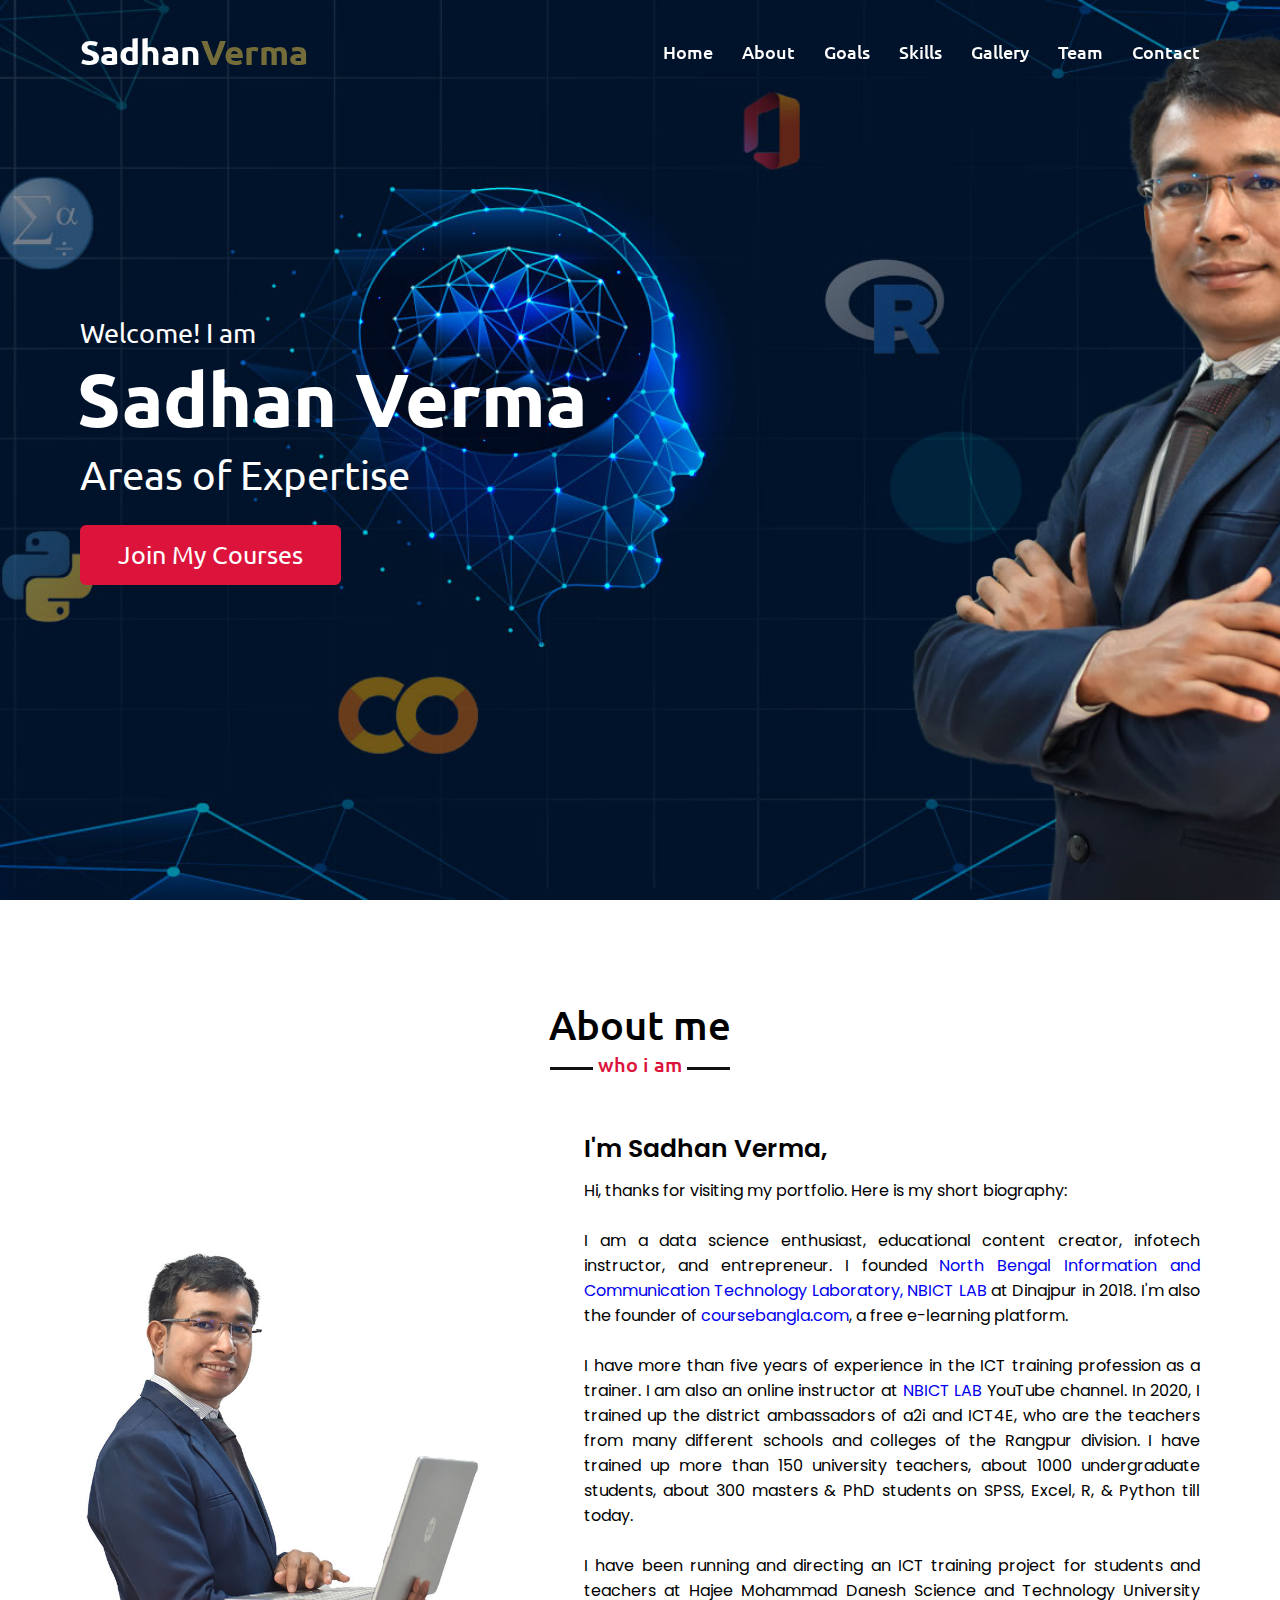
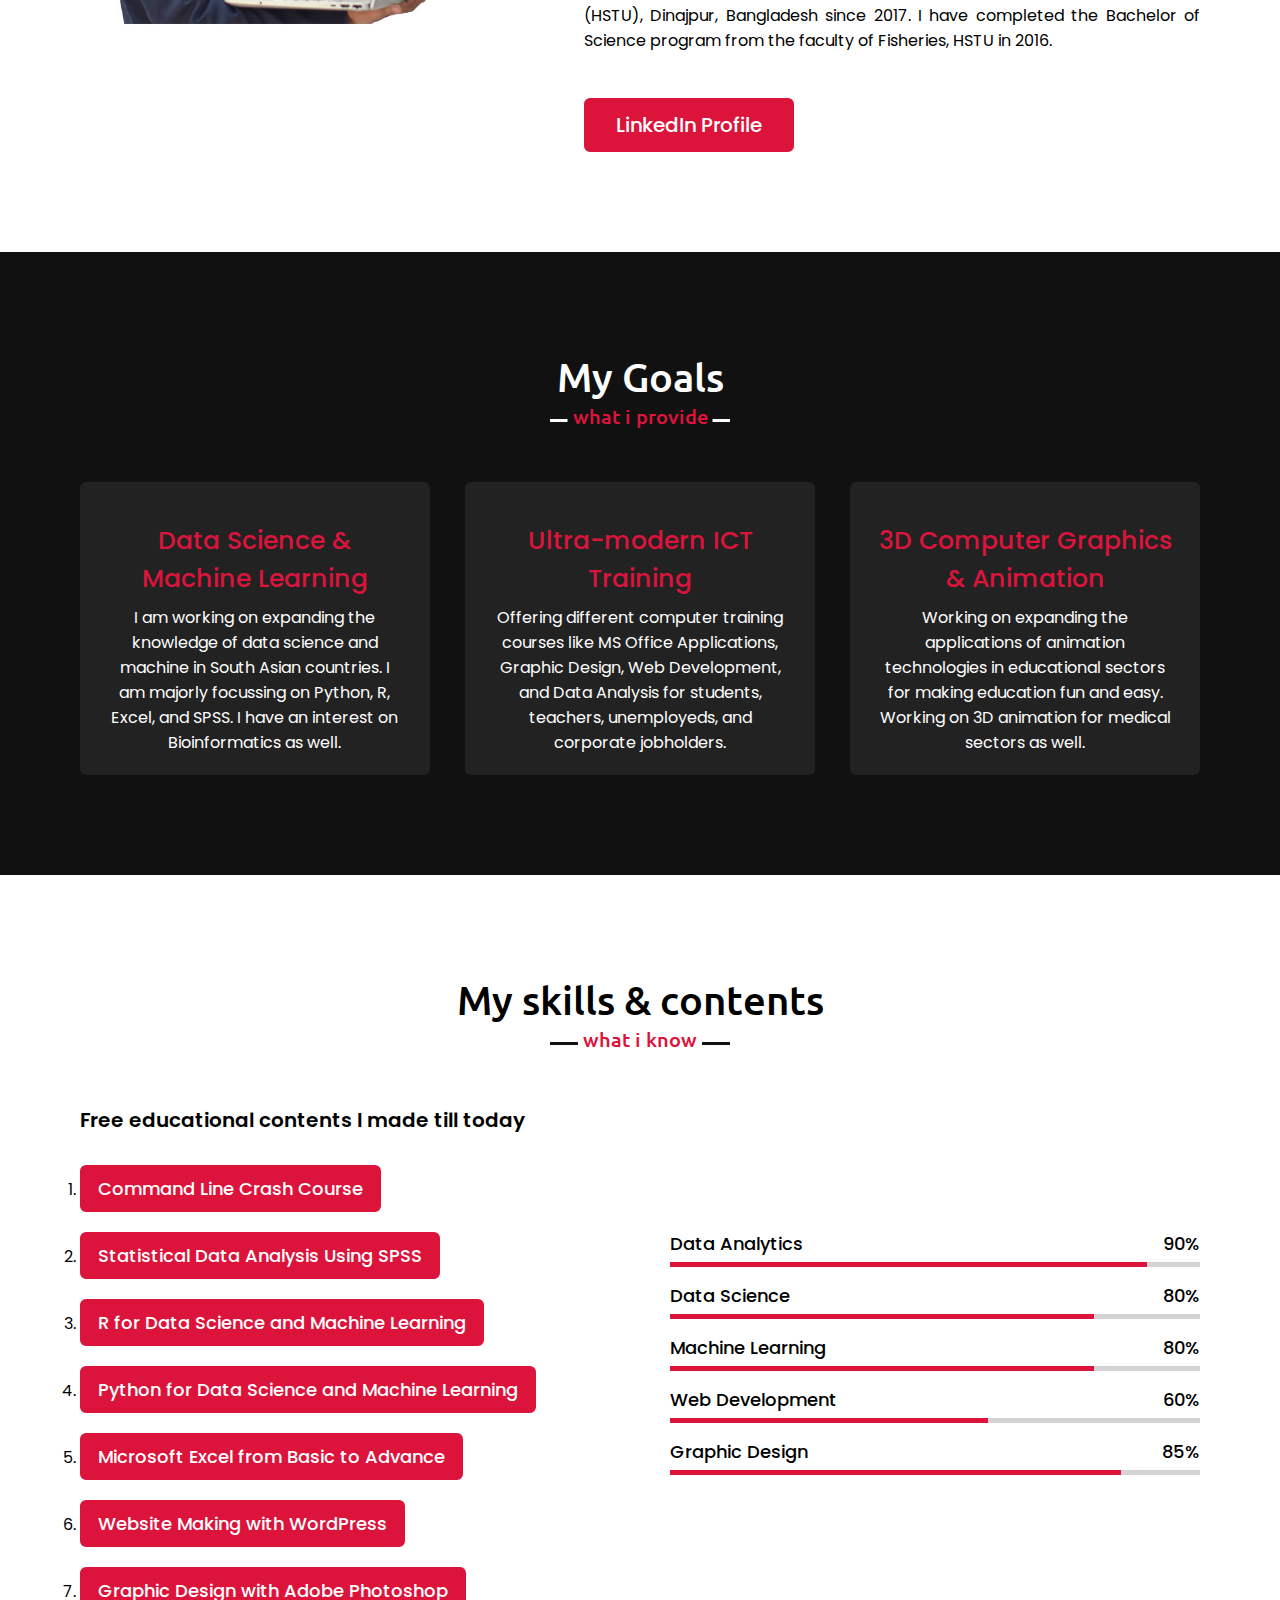
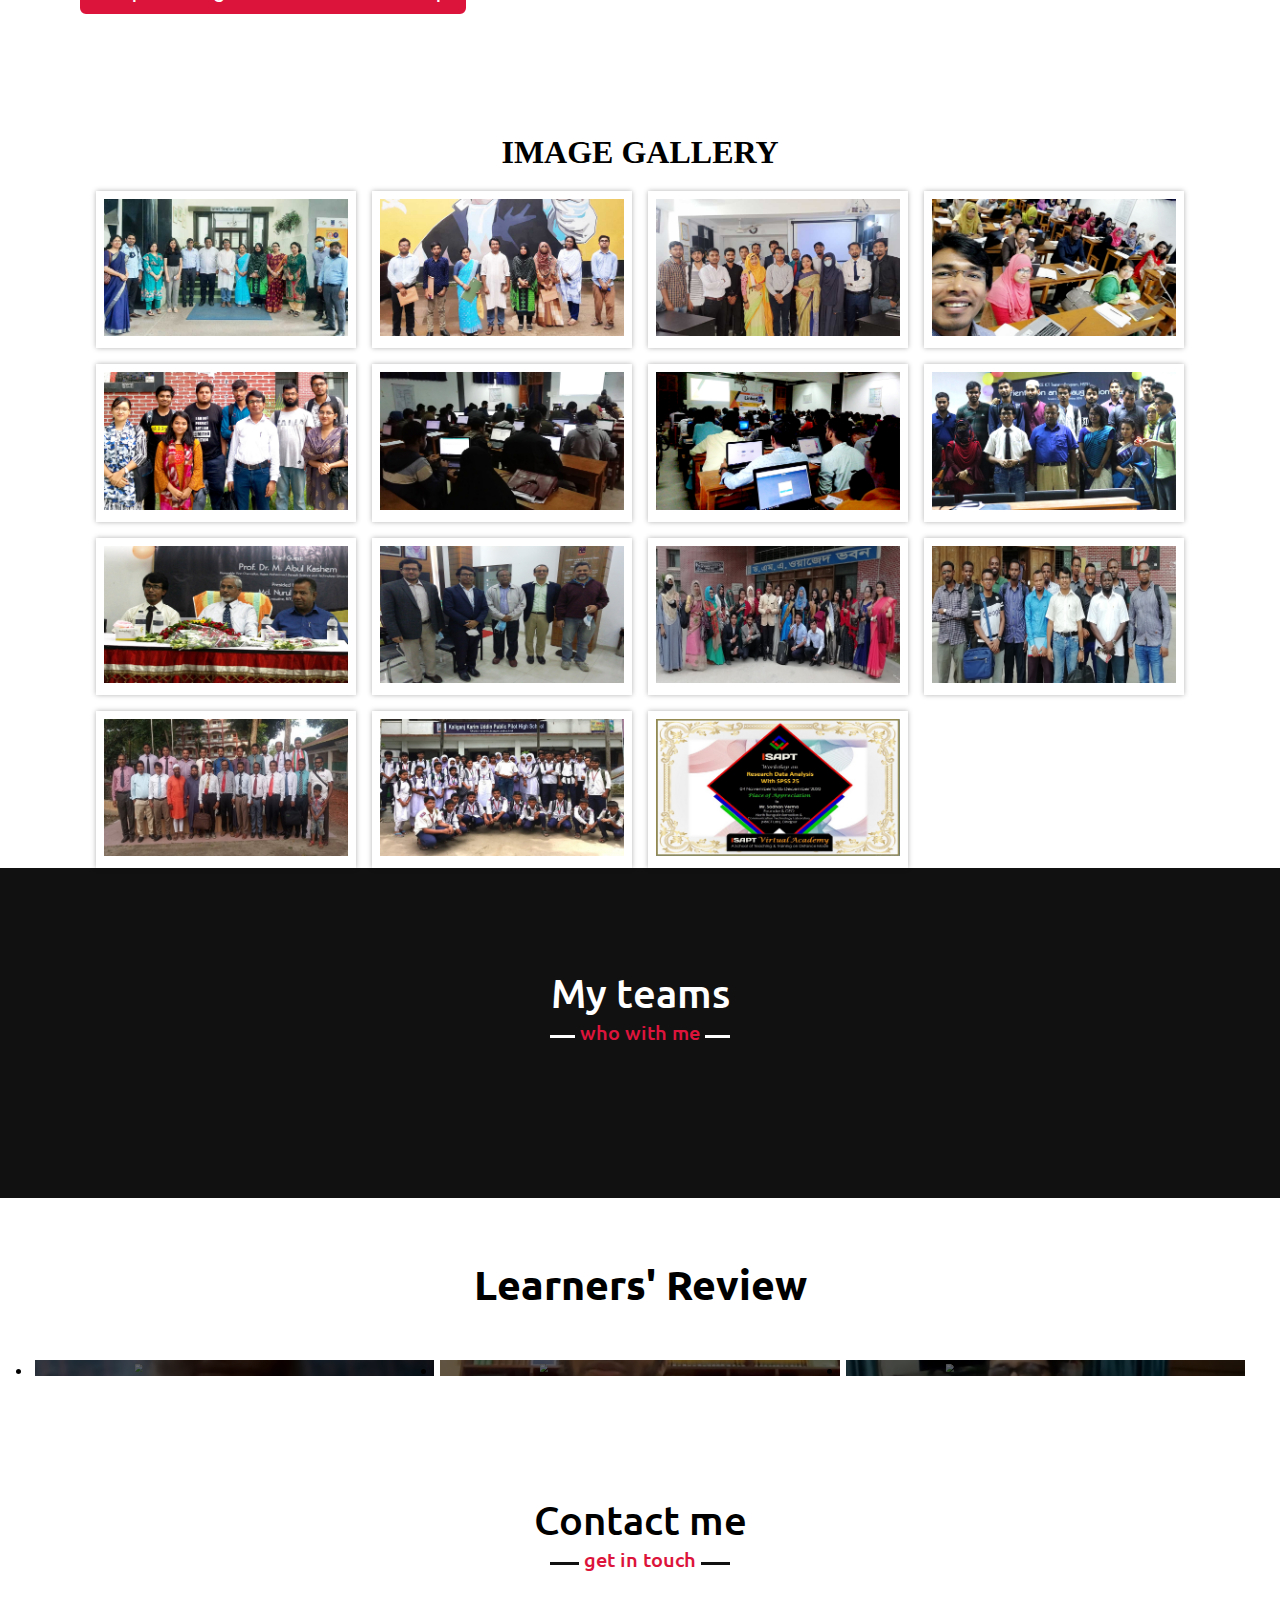
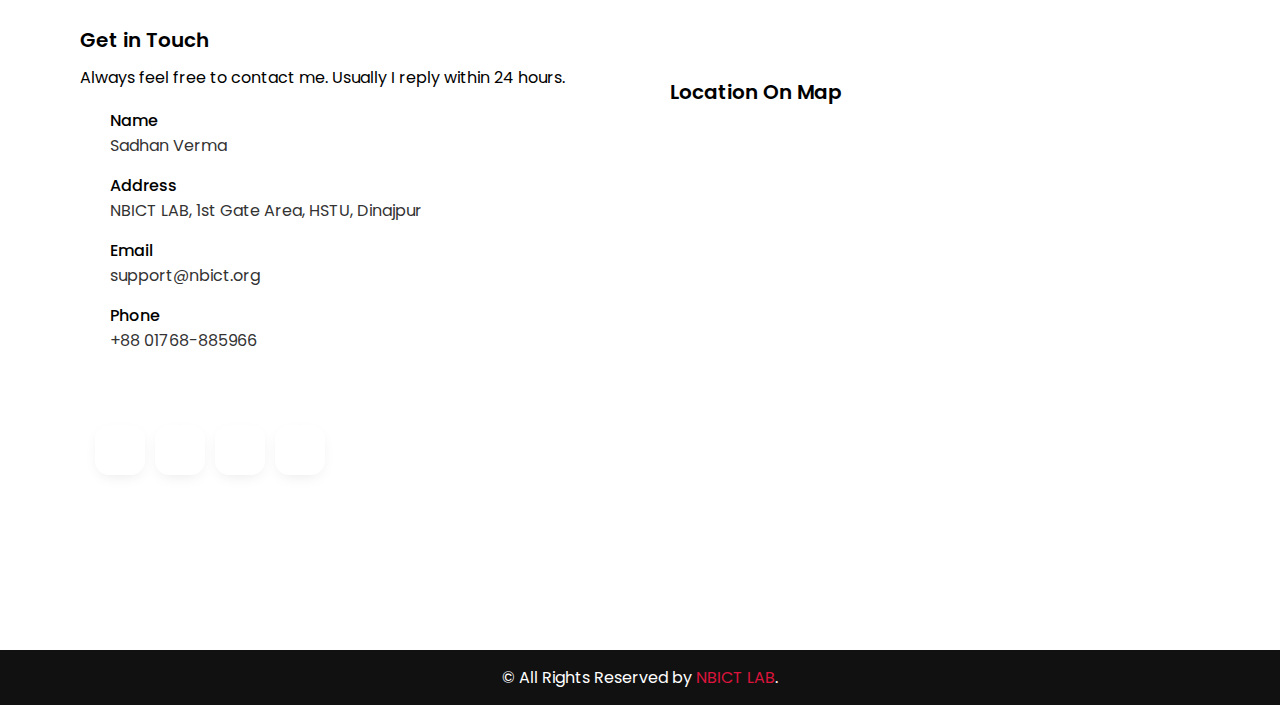
==== index.html @ 7762ee33 "Add files via upload" ====
<!DOCTYPE html>
<!-- Created By CodingNepal -->
<html lang="en">
<head>
    <meta charset="UTF-8">
    <meta name="viewport" content="width=device-width, initial-scale=1.0">
    <title>Sadhan Verma - Data Science Instructor</title>
    <link rel="shortcut icon" href="images/SiteIcon.png">
    <link rel="stylesheet" href="style.css">
    <script src="https://kit.fontawesome.com/a076d05399.js"></script>
    <script src="https://code.jquery.com/jquery-3.5.1.min.js"></script>
    <script src="https://cdnjs.cloudflare.com/ajax/libs/typed.js/2.0.11/typed.min.js"></script>
    <script src="https://cdnjs.cloudflare.com/ajax/libs/waypoints/4.0.1/jquery.waypoints.min.js"></script>
    <script src="https://cdnjs.cloudflare.com/ajax/libs/OwlCarousel2/2.3.4/owl.carousel.min.js"></script>
    <link rel="stylesheet" href="https://cdnjs.cloudflare.com/ajax/libs/OwlCarousel2/2.3.4/assets/owl.carousel.min.css"/>

</head>
<body>
    <div class="scroll-up-btn">
        <i class="fas fa-angle-up"></i>
    </div>
    <nav class="navbar">
        <div class="max-width">
            <div class="logo"><a href="https://ceo.nbict.org/">Sadhan<span>Verma</span></a></div>
            <ul class="menu">
                <li><a href="#home" class="menu-btn">Home</a></li>
                <li><a href="#about" class="menu-btn">About</a></li>
                <li><a href="#services" class="menu-btn">Goals</a></li>
                <li><a href="#skills" class="menu-btn">Skills</a></li>
                <li><a href="#gallery" class="menu-btn">Gallery</a></li>
                <li><a href="#teams" class="menu-btn">Team</a></li>
                <li><a href="#contact" class="menu-btn">Contact</a></li>
            </ul>
            <div class="menu-btn">
                <i class="fas fa-bars"></i>
            </div>
        </div>
    </nav>

    <!-- home section start -->
    <section class="home" id="home">
        <div class="max-width">
            <div class="home-content">
                <div class="text-1">Welcome! I am</div>
                <div class="text-2">Sadhan Verma</div>
                <div class="text-3">Areas of Expertise <span class="typing"></span></div>
                <a href="https://www.nbict.org/admission/" target="_blank">Join My Courses</a>
            </div>
        </div>
    </section>

    <!-- about section start -->
    <section class="about" id="about">
        <div class="max-width">
            <h2 class="title">About me</h2>
            <div class="about-content">
                <div class="column left">
                    <img src="images/Sadhan-Verma-NBICT-LAB-CEO.jpg" alt="Sadhan Verma NBICT LAB">

                </div>
                <div class="column right">
                    <div class="text">I'm Sadhan Verma, <span class="typing-2"></span></div>
                    <p>Hi, thanks for visiting my portfolio. Here is my short biography: <p> <br>
                    <p> I am a data science enthusiast, educational content creator, infotech instructor, and entrepreneur. I founded <a href="https://www.nbict.org/" target="_blank"> North Bengal Information and Communication Technology Laboratory, NBICT LAB </a> at Dinajpur 
                        in 2018. I'm also the founder of <a href="https://www.coursebangla.com" target="_blank">coursebangla.com</a>, a free e-learning platform. </p><br>
                    
                    <p>I have more than five years of experience in the ICT training profession as a trainer. 
                        I am also an online instructor at <a href="https://www.youtube.com/c/nbictlab" target="_blank"> NBICT LAB </a> YouTube channel. 
    In 2020, I trained up the district ambassadors of a2i and ICT4E, who are the teachers from many different schools and colleges of the Rangpur division.
I have trained up more than 150 university teachers, about 1000 undergraduate students, about 300 masters & PhD students on SPSS, Excel, R, & Python till today.
</p><br>
                       <p> I have been running and directing an ICT training project for students and teachers at Hajee Mohammad Danesh Science and 
                           Technology University (HSTU), Dinajpur, Bangladesh since 2017.  
                        I have completed the Bachelor of Science program from the faculty of Fisheries, HSTU in 2016.</p> <br>
                    <a class="cv" href="https://www.linkedin.com/in/sadhan-verma" target="_blank">LinkedIn Profile</a>
                </div>
            </div>
        </div>
    </section>

    <!-- services section start -->
    <section class="services" id="services">
        <div class="max-width">
            <h2 class="title">My Goals</h2>
            <div class="serv-content">
                <div class="card">
                    <div class="box">
                        <i class="fas fa-paint-brush"></i>
                        <div class="text">Data Science & Machine Learning</div>
                        <p>I am working on expanding the knowledge of data science and machine in South Asian countries. I am majorly focussing on Python, R,
                Excel, and SPSS. I have an interest on Bioinformatics as well.</p>
                    </div>
                </div>
                <div class="card">
                    <div class="box">
                        <i class="fas fa-chart-line"></i>
                        <div class="text">Ultra-modern ICT Training</div>
                        <p>Offering different computer training 
                courses like MS Office Applications, Graphic Design, Web Development, and Data Analysis for students, teachers, 
                unemployeds, and corporate jobholders.</p>
                    </div>
                </div>
                <div class="card">
                    <div class="box">
                        <i class="fas fa-code"></i>
                        <div class="text">3D Computer Graphics & Animation</div>
                        <p>Working on expanding the applications of animation technologies in educational sectors for making education fun and easy. 
                Working on 3D animation for medical sectors as well.</p>
                    </div>
                </div>
               </div>
            </div>
        </div>
    </section>

    <!-- skills section start -->
    <section class="skills" id="skills">
        <div class="max-width">
            <h2 class="title">My skills & contents</h2>
            <div class="skills-content">
                <div class="column left">
                    <div class="text">Free educational contents I made till today</div>
                    <p>
            <ol>
                <li><a href="https://www.youtube.com/playlist?list=PLoL-aNyxKqYoiuwlT89Led9Q5NgFB3zsc" target="_blank">Command Line Crash Course</a></li>
                <li><a href="https://www.youtube.com/playlist?list=PLoL-aNyxKqYpDP0A8m4IhOklgOh8jczqT" target="_blank">Statistical Data Analysis Using SPSS</a></li>
                <li><a href="https://www.youtube.com/playlist?list=PLoL-aNyxKqYp_BWr8n1U1zV_Jpyf9Y5e9" target="_blank">R for Data Science and Machine Learning</a></li>
                <li><a href="https://www.youtube.com/playlist?list=PLoL-aNyxKqYoNPreB7lP9070C8hfYaw8H" target="_blank">Python for Data Science and Machine Learning</a></li>
                <li><a href="https://www.youtube.com/playlist?list=PLoL-aNyxKqYpqd_Y0trfvjNaDFlypiw4_" target="_blank">Microsoft Excel from Basic to Advance</a></li>
                <li><a href="https://www.youtube.com/playlist?list=PLoL-aNyxKqYqzMoepNxVwLS1QMRmQ1sl5" target="_blank">Website Making with WordPress</a></li>
                <li><a href="https://www.youtube.com/playlist?list=PLoL-aNyxKqYrzJJuLrpj_BxJzw5TfCAlQ" target="_blank">Graphic Design with Adobe Photoshop</a></li>
            </ol>
            </p>
                </div>
                <div class="column right">
                    <div class="bars">
                        <div class="info">
                            <span>Data Analytics</span>
                            <span>90%</span>
                        </div>
                        <div class="line html"></div>
                    </div>
                    <div class="bars">
                        <div class="info">
                            <span>Data Science</span>
                            <span>80%</span>
                        </div>
                        <div class="line css"></div>
                    </div>
                    <div class="bars">
                        <div class="info">
                            <span>Machine Learning</span>
                            <span>80%</span>
                        </div>
                        <div class="line js"></div>
                    </div>
                    <div class="bars">
                        <div class="info">
                            <span>Web Development</span>
                            <span>60%</span>
                        </div>
                        <div class="line php"></div>
                    </div>
                    <div class="bars">
                        <div class="info">
                            <span>Graphic Design</span>
                            <span>85%</span>
                        </div>
                        <div class="line mysql"></div>
                    </div>
                </div>
            </div>
        </div>
    </section>

     <!-- gallery section start -->
    <section class="gallery max-width" id="gallery">
        <div class="g-text">
            <h1>IMAGE GALLERY</h1>
        </div>
        <div class="gallery-wrapper">
                       <!--  DU TC -->
          <div class="image-wrapper">
            <a href="#DU-TC">
              <img src="gallery/DU-TC.jpg" alt="">
              <!-- <div class="image-title">NBICT LAB CEO Sadhan Verma is at University of Dhaka.</div> -->
            </a>
          </div>
                               <!-- DU TSC -->
          <div class="image-wrapper">
            <a href="#DU-TSC">
              <img src="gallery/DU-TSC.jpg" alt="">
              <!-- <div class="image-title">NBICT LAB CEO Sadhan Verma is at University of Dhaka.</div> -->
            </a>
          </div>
        
                                       <!-- NBICT -->
          <div class="image-wrapper">
            <a href="#NBICT">
              <img src="gallery/NBICT.jpg" alt="">
              <!-- <div class="image-title">NBICT LAB CEO Sadhan Verma is at NBICT LAB.</div> -->
            </a>
          </div>
          
        <!--  1 -->
          <div class="image-wrapper">
            <a href="#1">
              <img src="gallery/1.jpg" alt="">
              <!-- <div class="image-title">CEO is Conducting a Training Class as a Trainer</div> -->
            </a>
          </div>
          <!--  2 -->
          <div class="image-wrapper">
            <a href="#2">
              <img src="gallery/2.jpg" alt="">
              <!-- <div class="image-title">CEO is with the Graphic Desing Learners</div> -->
            </a>
          </div>
          <!-- 3  -->
          <div class="image-wrapper">
            <a href="#3">
              <img src="gallery/3.jpg" alt="">
              <!-- <div class="image-title">Learners are Busy with Their Practice</div> -->
            </a>
          </div>
          <!-- 4 -->
          <div class="image-wrapper">
            <a href="#4">
              <img src="gallery/4.jpg" alt="">
              <!-- <div class="image-title">Senior Trainer Md Al Masud is Conducting a Workshop on LinkedIn</div> -->
            </a>
          </div>
           <!-- 5 -->
          <div class="image-wrapper">
            <a href="#5">
              <img src="gallery/5.jpg" alt="">
              <!-- <div class="image-title">CEO of NBICT LAB is with the Chief Executive of BCE and Learners of ICT Training Program</div> -->
            </a>
          </div>
           <!-- 6 -->
          <div class="image-wrapper">
            <a href="#6">
              <img src="gallery/6.jpg" alt="">
              <!-- <div class="image-title">HSTU Vice Chancellor is with the Executives of BCE</div> -->
            </a>
          </div>
         <!-- 7 -->
          <div class="image-wrapper">
            <a href="#7">
              <img src="gallery/7.jpg" alt="">
              <!-- <div class="image-title">Cat turns away</div> -->
            </a>
          </div>
         <!-- 8 -->
          <div class="image-wrapper">
            <a href="#8">
              <img src="gallery/8.jpg" alt="">
              <!-- <div class="image-title">Cat turns away</div> -->
            </a>
          </div>
         <!-- 9 -->
          <div class="image-wrapper">
            <a href="#9">
              <img src="gallery/9.jpg" alt="">
              <!-- <div class="image-title">CEO is with the Foreign Learners</div> -->
            </a>
          </div>
         <!-- 10  -->
          <div class="image-wrapper">
            <a href="#10">
              <img src="gallery/10.jpg" alt="">
              <!-- <div class="image-title">Cat turns away</div> -->
            </a>
          </div>
         <!-- 11 -->
          <div class="image-wrapper">
            <a href="#11">
              <img src="gallery/11.jpg" alt="">
              <!-- <div class="image-title">With Kaliganj Karim Uddin Public Pilot Hign School's Students</div> -->
            </a>
          </div>
         <!-- 12 -->
          <div class="image-wrapper">
            <a href="#12">
              <img src="gallery/12.jpg" alt="">
              <!-- <div class="image-title">Place of Appreciation Research Data Analysis with SPSS 25</div> -->
            </a>
          </div>
        </div>

        <!-- **********gallery-lightboxes************* -->
        <div class="gallery-lightboxes">

                       <!-- DU TC -->
          <div class="image-lightbox" id="DU-TC">
            <div class="image-lightbox-wrapper">
              <a href="#gallery" class="close"></a>
              <a href="#12" class="arrow-left"></a>
              <a href="#DU-TSC" class="arrow-right"></a>
              <img src="gallery/DU-TC.jpg" alt="">
              <div class="image-title">CEO is Conducting a Training Class as a Trainer</div>
            </div>
          </div>
          <!-- DU TSC -->
          <div class="image-lightbox" id="DU-TSC">
            <div class="image-lightbox-wrapper">
              <a href="#gallery" class="close"></a>
              <a href="#DU-TC" class="arrow-left"></a>
              <a href="#NBICT" class="arrow-right"></a>
              <img src="gallery/DU-TSC.jpg" alt="">
              <div class="image-title">CEO is with the Graphic Desing Learners</div>
            </div>
          </div>
          <!-- NBICT -->
          <div class="image-lightbox" id="NBICT">
            <div class="image-lightbox-wrapper">
              <a href="#gallery" class="close"></a>
              <a href="#DU-TSC" class="arrow-left"></a>
              <a href="#1" class="arrow-right"></a>
              <img src="gallery/NBICT.jpg" alt="">
              <div class="image-title">Learners are Busy with Their Practice</div>
            </div>
          </div> 


            <!-- 1 -->
          <div class="image-lightbox" id="1">
            <div class="image-lightbox-wrapper">
              <a href="#gallery" class="close"></a>
              <a href="#NBICT" class="arrow-left"></a>
              <a href="#3" class="arrow-right"></a>
              <img src="gallery/1.jpg" alt="">
              <div class="image-title">CEO is Conducting a Training Class as a Trainer</div>
            </div>
          </div>
          <!-- 2 -->
          <div class="image-lightbox" id="2">
            <div class="image-lightbox-wrapper">
              <a href="#gallery" class="close"></a>
              <a href="#1" class="arrow-left"></a>
              <a href="#3" class="arrow-right"></a>
              <img src="gallery/2.jpg" alt="">
              <div class="image-title">CEO is with the Graphic Desing Learners</div>
            </div>
          </div>
          <!-- 3 -->
          <div class="image-lightbox" id="3">
            <div class="image-lightbox-wrapper">
              <a href="#gallery" class="close"></a>
              <a href="#2" class="arrow-left"></a>
              <a href="#4" class="arrow-right"></a>
              <img src="gallery/3.jpg" alt="">
              <div class="image-title">Learners are Busy with Their Practice</div>
            </div>
          </div> 
          <!-- 4 -->
          <div class="image-lightbox" id="4">
            <div class="image-lightbox-wrapper">
              <a href="#gallery" class="close"></a>
              <a href="#3" class="arrow-left"></a>
              <a href="#5" class="arrow-right"></a>
              <img src="gallery/4.jpg" alt="">
              <div class="image-title">Senior Trainer Md Al Masud is Conducting a Workshop on LinkedIn</div>
            </div>
          </div> 

         <!-- 5 -->
          <div class="image-lightbox" id="5">
            <div class="image-lightbox-wrapper">
              <a href="#gallery" class="close"></a>
              <a href="#4" class="arrow-left"></a>
              <a href="#6" class="arrow-right"></a>
              <img src="gallery/5.jpg" alt="">
              <div class="image-title">CEO of NBICT LAB is with the Chief Executive of BCE and Learners of ICT Training Program</div>
            </div>
          </div> 
          
            <!--6 -->
          <div class="image-lightbox" id="6">
            <div class="image-lightbox-wrapper">
              <a href="#gallery" class="close"></a>
              <a href="#5" class="arrow-left"></a>
              <a href="#7" class="arrow-right"></a>
              <img src="gallery/6.jpg" alt="">
              <div class="image-title">HSTU Vice Chancellor is with the Executives of BCE</div>
            </div>
          </div> 
          
           <!-- 7 -->
          <div class="image-lightbox" id="7">
            <div class="image-lightbox-wrapper">
              <a href="#gallery" class="close"></a>
              <a href="#6" class="arrow-left"></a>
              <a href="#8" class="arrow-right"></a>
              <img src="gallery/7.jpg" alt="">
              <!-- <div class="image-title">Cat turns away</div> -->
            </div>
          </div> 
          
          <!-- 8-->
          <div class="image-lightbox" id="8">
            <div class="image-lightbox-wrapper">
              <a href="#gallery" class="close"></a>
              <a href="#7" class="arrow-left"></a>
              <a href="#9" class="arrow-right"></a>
              <img src="gallery/8.jpg" alt="">
              <!-- <div class="image-title">Cat turns away</div> -->
            </div>
          </div> 
          
         <!-- 9 -->
          <div class="image-lightbox" id="9">
            <div class="image-lightbox-wrapper">
              <a href="#gallery" class="close"></a>
              <a href="#8" class="arrow-left"></a>
              <a href="#10" class="arrow-right"></a>
              <img src="gallery/9.jpg" alt="">
              <div class="image-title">CEO is with the Foreign Learners</div>
            </div>
          </div> 
          
          <!-- 10 -->
          <div class="image-lightbox" id="10">
            <div class="image-lightbox-wrapper">
              <a href="#gallery" class="close"></a>
              <a href="#9" class="arrow-left"></a>
              <a href="#11" class="arrow-right"></a>
              <img src="gallery/10.jpg" alt="">
              <!-- <div class="image-title">Cat turns away</div> -->
            </div>
          </div> 
          
          <!-- 11-->
          <div class="image-lightbox" id="11">
            <div class="image-lightbox-wrapper">
              <a href="#gallery" class="close"></a>
              <a href="#10" class="arrow-left"></a>
              <a href="#12" class="arrow-right"></a>
              <img src="gallery/11.jpg" alt="">
              <div class="image-title">With Kaliganj Karim Uddin Public Pilot Hign School's Students</div>
            </div>
          </div> 
          
            <!-- 12 -->
          <div class="image-lightbox" id="12">
            <div class="image-lightbox-wrapper">
              <a href="#gallery" class="close"></a>
              <a href="#11" class="arrow-left"></a>
              <a href="#DU-TC" class="arrow-right"></a>
              <img src="gallery/12.jpg" alt="">
              <div class="image-title">Place of Appreciation Research Data Analysis with SPSS 25</div>
            </div>
          </div> 
        </div>
        <div class="overlay"></div>
    </section>

    <!-- teams section start -->

    <section class="teams" id="teams">
        <div class="max-width">
            <h2 class="title">My teams</h2>
            <div class="carousel owl-carousel">
            
            
              <div class="card">
                <div class="box">
                    <img src="images/Shefali.png" alt="Mst. Shefaly Akter, Office Admin, NBICT LAB">
                    <div class="text">Mst. Shefaly Akter</div>
                    <p> <b>Office Admin</b> <br>
                        <b>Email: </b>nbict.virtual.lab1@gmail.com<br>
                        <b>Mobile: </b>+880 1773-828851<br>
                        <b>Officer: </b>Admission Division<br>
                    </p>
                </div>
              </div>
              <div class="card">
                <div class="box">
                    <img src="images/saddam.jpg" alt="S M Saddam Hossen, Freelance Web Developer, NBICT LAB">
                    <div class="text">S M Saddam Hossen</div>
                    <p> <b>Freelance Web Developer</b> <br>
                        <b>Email: </b>smshossen99@gmail.com<br>
                        <b>Mobile: </b>+880 1795348204<br>
                        <br>
                        
                    </p>
                </div>
              </div>
            
            <div class="card">
              <div class="box">
                  <img src="images/Manisha-Saha.png" alt="Manisha Saha, Campus Ambassador, NBICT LAB">
                  <div class="text">Manisha Saha</div>
                  <p> <b>Campus Ambassador</b> <br>
                      <b>Campus:</b> University of Dhaka, Bangladesh <br/>
                      <b>Email:</b> manisha1617.du@gmail.com<br>
                  </p>
              </div>
            </div>
            
            <div class="card">
              <div class="box">
                  <img src="images/Jahid-Hasan-Shuvo.png" alt="Md. Jahid Hasan Shuvo, Campus Ambassador, NBICT LAB">
                  <div class="text">Md. Jahid Hasan Shuvo</div>
                  <p> <b>Campus Ambassador</b> <br>
            <b>Campus:</b> Pabna University of Science and Technology <br/>
                      <b>Email:</b> shuvohasaneco@gmail.com<br>
                  </p>
              </div>
          </div>    
            
            <div class="card">
              <div class="box">
                  <img src="images/Syeda-Nigar-Sultana.png" alt="Syeda Nigar Sultana, Campus Ambassador, NBICT LAB">
                  <div class="text">Syeda Nigar Sultana</div>
                  <p> <b>Campus Ambassador</b> <br>
            <b>Campus:</b> Hajee Mohammad Danesh Science & Technology University <br/>
                      <b>Email:</b> nbict.virtual.lab3@gmail.com<br>
                  </p>
              </div>
          </div>           
            
            </div>
        </div>
    </section>

    <!-- Video section start -->

    <section-video class="videos" id="featured-videos">
      <div class="review-title">
        <h3>Learners' Review</h3>
      </div>
      <div class="video-grid front-page max-width" id="front-page-videos">
        <ul class="video-list featured">
          <li class="video featured">
            <a data-fancybox href="https://www.youtube.com/embed/j9jeNqMlBWo" class="featured-video" target="_blank">
              <figure style="background-image: url(gallery/v1.png);">
                <img src="https://s3-us-west-2.amazonaws.com/s.cdpn.io/50598/video-thumb-placeholder-16-9.png" />
                <figcaption>Learners' Review SPSS Batch 4 & RDSML Batch 1</figcaption>
              </figure>
            </a>
          </li>
          <li class="video featured">
            <a data-fancybox href="https://www.youtube.com/embed/WONabPuCxMY" class="featured-video" target="_blank">
              <figure style="background-image: url(gallery/v2.png);">
                <img src="https://s3-us-west-2.amazonaws.com/s.cdpn.io/50598/video-thumb-placeholder-16-9.png" />
                <figcaption>University teachers, researchers & students</figcaption>
              </figure>
            </a>
          </li>
          <li class="video featured">
            <a data-fancybox href="https://www.youtube.com/embed/FWgV1K4_Tys" class="featured-video" target="_blank">
              <figure style="background-image: url(gallery/v3.png);">
                <img src="https://s3-us-west-2.amazonaws.com/s.cdpn.io/50598/video-thumb-placeholder-16-9.png" />
                <figcaption>University teachers</figcaption>
              </figure>
            </a>
          </li>
        </ul>
      </div
    </section-video>
  
    <!-- Video section end -->

    <!-- contact section start -->
    <section class="contact" id="contact">
        <div class="max-width">
            <h2 class="title">Contact me</h2>
            <div class="contact-content">
                <div class="column left">
                    <div class="text">Get in Touch</div>
                    <p>Always feel free to contact me. Usually I reply within 24 hours. </p>
                    <div class="icons">
                        <div class="row">
                            <i class="fas fa-user"></i>
                            <div class="info">
                                <div class="head">Name</div>
                                <div class="sub-title">Sadhan Verma</div>
                            </div>
                        </div>
                        <div class="row">
                            <i class="fas fa-map-marker-alt"></i>
                            <div class="info">
                                <div class="head">Address</div>
                                <div class="sub-title">NBICT LAB, 1st Gate Area, HSTU, Dinajpur</div>
                            </div>
                        </div>
                        <div class="row">
                            <i class="fas fa-envelope"></i>
                            <div class="info">
                                <div class="head">Email</div>
                                <div class="sub-title">support@nbict.org</div>
                            </div>
                        </div>
                
                
                              <div class="row">
                            <i class="fas fa-phone"></i>
                            <div class="info">
                                <div class="head">Phone</div>
                                <div class="sub-title">+88 01768-885966</div>
                            </div>
                        </div>
                        
    <!-- *********Social icon******* -->
                        
                      <div class="wrapper">
                        <a href="https://www.facebook.com/ceonbict/" target="_blank"><div class="bg-ico" id="facebook"><i class="fab fa-facebook social  facebook fa-2x"></i></div></a>
                        <a href="https://github.com/NBICT-LAB" target="_blank"><div class="bg-ico" id="github"><i class="fab fa-github social  github fa-2x"></i></div></a>
                        <a href="https://www.linkedin.com/in/sadhan-verma" target="_blank"><div class="bg-ico" id="linkedin"><i class="fab fa-linkedin social  linkedin fa-2x"></i></div></a>
                        <a href="https://www.youtube.com/nbictlab" target="_blank"><div class="bg-ico" id="youtube"><i class="fab fa-youtube social  youtube fa-2x"></i></div></a>
                        </div>
  
  
                          
                        
                
                    </div>
                </div>
               
            
     <div class="column right">
        <div class="text">Location On Map</div>
        <p></p>    
        <!--div class="text">Message me</div>
                    <form action="#">
                        <div class="fields">
                            <div class="field name">
                                <input type="text" placeholder="Name" required>
                            </div>
                            <div class="field email">
                                <input type="email" placeholder="Email" required>
                            </div>
                        </div>
                        <div class="field">
                            <input type="text" placeholder="Subject" required>
                        </div>
                        <div class="field textarea">
                            <textarea cols="30" rows="10" placeholder="Message.." required></textarea>
                        </div>
                        <div class="button">
                            <button type="submit">Send message</button>
                        </div>
                    </form>
                </div-->

        <!--Google Map Added By saddam-->
        <div style="width: 100%"><iframe width="100%" height="375" frameborder="0" scrolling="no" marginheight="0" marginwidth="0" src="https://maps.google.com/maps?width=100%25&amp;height=390&amp;hl=en&amp;q=NBICT%20LAB+(NBICT%20LAB)&amp;t=&amp;z=17&amp;ie=UTF8&amp;iwloc=B&amp;output=embed"></iframe></div>
       </div>
      </div>
      
    </section>

    <!-- footer section start -->
    <footer>
        <!-- <span>Created By <a href="https://www.codingnepalweb.com">CodingNepal</a> | <span class="far fa-copyright"></span> 2020 All rights reserved.</span> -->
    
        <span class="footer-nbict">© All Rights Reserved by <a href="https://www.nbict.org/">NBICT LAB</a>. </span>
        <!-- <span class="privacy"> Privacy Policy  |   Term Condition</span> -->
    
    </footer>

    <script src="script.js"></script>
          
          
<!-- Messenger Chat plugin Code -->
    <div id="fb-root"></div>

    <!-- Your Chat plugin code -->
    <div id="fb-customer-chat" class="fb-customerchat">
    </div>

    <script>
      var chatbox = document.getElementById('fb-customer-chat');
      chatbox.setAttribute("page_id", "100295865084193");
      chatbox.setAttribute("attribution", "biz_inbox");
    </script>

    <!-- Your SDK code -->
    <script>
      window.fbAsyncInit = function() {
        FB.init({
          xfbml            : true,
          version          : 'v13.0'
        });
      };

      (function(d, s, id) {
        var js, fjs = d.getElementsByTagName(s)[0];
        if (d.getElementById(id)) return;
        js = d.createElement(s); js.id = id;
        js.src = 'https://connect.facebook.net/en_US/sdk/xfbml.customerchat.js';
        fjs.parentNode.insertBefore(js, fjs);
      }(document, 'script', 'facebook-jssdk'));
    </script>
          
</body>
</html>
---- style.css ----
/*  import google fonts */
@import url('https://fonts.googleapis.com/css2?family=Poppins:wght@400;500;600;700&family=Ubuntu:wght@400;500;700&display=swap');

*{
    margin: 0;
    padding: 0;
    box-sizing: border-box;
    text-decoration: none;
}
html{
    scroll-behavior: smooth;
}

/* custom scroll bar */
::-webkit-scrollbar {
    width: 10px;
}
::-webkit-scrollbar-track {
    background: #f1f1f1;
}
::-webkit-scrollbar-thumb {
    background: #888;
}

::-webkit-scrollbar-thumb:hover {
    background: #555;
}

/* all similar content styling codes */
section{
    padding: 100px 0;
}
.max-width{
    max-width: 1300px;
    padding: 0 80px;
    margin: auto;
}
.about, .services, .skills, .teams, .contact, footer{
    font-family: 'Poppins', sans-serif;
}
.about .about-content, 
.services .serv-content,
.skills .skills-content,
.contact .contact-content{
    display: flex;
    flex-wrap: wrap;
    align-items: center;
    justify-content: space-between;
}
section .title{
    position: relative;
    text-align: center;
    font-size: 40px;
    font-weight: 500;
    margin-bottom: 60px;
    padding-bottom: 20px;
    font-family: 'Ubuntu', sans-serif;
}
section .title::before{
    content: "";
    position: absolute;
    bottom: 0px;
    left: 50%;
    width: 180px;
    height: 3px;
    background: #111;
    transform: translateX(-50%);
}
section .title::after{
    position: absolute;
    bottom: -8px;
    left: 50%;
    font-size: 20px;
    color: crimson;
    padding: 0 5px;
    background: #fff;
    transform: translateX(-50%);
}

/* navbar styling */
.navbar{
    position: fixed;
    width: 100%;
    z-index: 999;
    padding: 30px 0;
    font-family: 'Ubuntu', sans-serif;
    transition: all 0.3s ease;
}
.navbar.sticky{
    padding: 15px 0;
    background: crimson;
}
.navbar .max-width{
    display: flex;
    align-items: center;
    justify-content: space-between;
}
.navbar .logo a{
    color: #fff;
    font-size: 35px;
    font-weight: 600;
}
.navbar .logo a span{
    color: #746C39;
    transition: all 0.3s ease;
}
.navbar.sticky .logo a span{
    color: #fff;
}
.navbar .menu li{
    list-style: none;
    display: inline-block;
}
.navbar .menu li a{
    display: block;
    color: #fff;
    font-size: 18px;
    font-weight: 500;
    margin-left: 25px;
    transition: color 0.3s ease;
}
.navbar .menu li a:hover{
    color: crimson;
}
.navbar.sticky .menu li a:hover{
    color: #fff;
}

/* menu btn styling */
.menu-btn{
    color: #fff;
    font-size: 23px;
    cursor: pointer;
    display: none;
}
.scroll-up-btn{
    position: fixed;
    height: 45px;
    width: 42px;
    background: crimson;
    left: 30px;
    bottom: 10px;
    text-align: center;
    line-height: 45px;
    color: #fff;
    z-index: 9999;
    font-size: 30px;
    border-radius: 6px;
    border-bottom-width: 2px;
    cursor: pointer;
    opacity: 0;
    pointer-events: none;
    transition: all 0.3s ease;
}
.scroll-up-btn.show{
    bottom: 30px;
    opacity: 1;
    pointer-events: auto;
}
.scroll-up-btn:hover{
    filter: brightness(90%);
}

  
/* home section styling */
.home{
    display: flex;
    background: url("images/Banner_Sadhan_Verma.jpg") no-repeat center;
    height: 100vh;
    color: #fff;
    min-height: 500px;
    background-size: cover;
    background-attachment: fixed;
    font-family: 'Ubuntu', sans-serif;
}
.home .max-width{
    margin: auto 0 auto 30px;
}
.home .home-content .text-1{
    font-size: 27px;
}
.home .home-content .text-2{
    font-size: 75px;
    font-weight: 600;
    margin-left: -3px;
}
.home .home-content .text-3{
    font-size: 40px;
    margin: 5px 0;
}
.home .home-content .text-3 span{
    color: crimson;
    font-weight: 500;
}
.home .home-content a{
    display: inline-block;
    background: crimson;
    color: #fff;
    font-size: 25px;
    padding: 12px 36px;
    margin-top: 20px;
    font-weight: 400;
    border-radius: 6px;
    border: 2px solid crimson;
    transition: all 0.3s ease;
}
.home .home-content a:hover{
    color: crimson;
    background: none;
}

/* about section styling */
.about .title::after{
    content: "who i am";
}
.about .about-content .left{
    width: 45%;
}
.about .about-content .left img{
    height: 400px;
    width: 400px;
    object-fit: cover;
    border-radius: 6px;
}
.about .about-content .right{
    width: 55%;
}
.about .about-content .right .text{
    font-size: 25px;
    font-weight: 600;
    margin-bottom: 10px;
}
.about .about-content .right .text span{
    color: crimson;
}
.about .about-content .right p{
    text-align: justify;
}
.about .about-content .right .cv{
    display: inline-block;
    background: crimson;
    color: #fff;
    font-size: 20px;
    font-weight: 500;
    padding: 10px 30px;
    margin-top: 20px;
    border-radius: 6px;
    border: 2px solid crimson;
    transition: all 0.3s ease;
}
.about .about-content .right .cv:hover{
    color: crimson;
    background: none;
}

/* services section styling */
.services, .teams{
    color:#fff;
    background: #111;
}
.services .title::before,
.teams .title::before{
    background: #fff;
}
.services .title::after,
.teams .title::after{
    background: #111;
    content: "what i provide";
}
.services .serv-content .card{
    width: calc(33% - 20px);
    background: #222;
    text-align: center;
    border-radius: 6px;
    padding: 20px 25px;
    cursor: pointer;
    transition: all 0.3s ease;
}
.services .serv-content .card:hover{
    background: crimson;
}
.services .serv-content .card .box{
    transition: all 0.3s ease;
}
.services .serv-content .card:hover .box{
    transform: scale(1.05);
}
.services .serv-content .card i{
    font-size: 50px;
    color: crimson;
    transition: color 0.3s ease;
}
.services .serv-content .card:hover i{
    color: #fff;
}
.services .serv-content .card .text{
    font-size: 25px;
    font-weight: 500;
    margin: 20px 0 7px 0;
    color: crimson;
}
.services .serv-content .card:hover .text{
    color: #fff;
}


/* skills section styling */

.skills .title::after{
    content: "what i know";
}
.skills .skills-content .column{
    width: calc(50% - 30px);
}
.skills .skills-content .left .text{
    font-size: 20px;
    font-weight: 600;
    margin-bottom: 10px;
}
.skills .skills-content .left p{
    text-align: justify;
}
.skills .skills-content .left a{
    display: inline-block;
    background: crimson;
    color: #fff;
    font-size: 18px;
    font-weight: 500;
    padding: 8px 16px;
    margin-top: 20px;
    border-radius: 6px;
    border: 2px solid crimson;
    transition: all 0.3s ease;
}
.skills .skills-content .left a:hover{
    color: crimson;
    background: none;
}
.skills .skills-content .right .bars{
    margin-bottom: 15px;
}
.skills .skills-content .right .info{
    display: flex;
    margin-bottom: 5px;
    align-items: center;
    justify-content: space-between;
}
.skills .skills-content .right span{
    font-weight: 500;
    font-size: 18px;
}
.skills .skills-content .right .line{
    height: 5px;
    width: 100%;
    background: lightgrey;
    position: relative;
}
.skills .skills-content .right .line::before{
    content: "";
    position: absolute;
    height: 100%;
    left: 0;
    top: 0;
    background: crimson;
}
.skills-content .right .html::before{
    width: 90%;
}
.skills-content .right .css::before{
    width: 80%;
}
.skills-content .right .js::before{
    width: 80%;
}
.skills-content .right .php::before{
    width: 60%;
}
.skills-content .right .mysql::before{
    width: 85%;
}

*****gallery section start****/
.gallery{
    padding-bottom: 50px;
}
.g-text{
    text-align: center;
    padding: 20px 0px;
}
.gallery-wrapper {
     width: 100%;
     margin: 0 auto;
     padding: 0 1em;
     display: grid;
     grid-template-columns: repeat(auto-fill, minmax(230px, 1fr));
     grid-gap: 1em;
}
 .gallery-wrapper .image-wrapper a {
     padding: 0.5em;
     display: block;
     width: 100%;
     text-decoration: none;
     color: #333;
     box-shadow: 0 0 5px rgba(0, 0, 0, 0.3);
     transition: all 200ms ease-in-out;
}
 .gallery-wrapper .image-wrapper a:hover {
     box-shadow: 21px 16px 69px 6px rgba(74,53,53,0.87);
-webkit-box-shadow: 21px 16px 69px 6px rgba(74,53,53,0.87);
-moz-box-shadow: 21px 16px 69px 6px rgba(74,53,53,0.87);
}
 .gallery-wrapper .image-wrapper a img {
     width: 100%;
     z-index: 9999;

}
 .gallery-lightboxes .image-lightbox {
     position: fixed;
     top: 0;
     left: 0;
     width: 100vw;
     height: 100vh;
     background: rgba(0, 0, 0, 0.8);
     backdrop-filter: blur(5px);
     display: flex;
     align-items: center;
     justify-content: center;
     opacity: 0;
     visibility: hidden;
     transition: opacity 0ms ease-in-out;
}
 .gallery-lightboxes .image-lightbox:target {
     opacity: 1;
     visibility: visible;
}
 .gallery-lightboxes .image-lightbox:target .image-lightbox-wrapper {
     opacity: 1;
     transform: scale(1, 1) translateY(0);
}
 .gallery-lightboxes .image-lightbox .image-lightbox-wrapper {
     transform: scale(0.95, 0.95) translateY(-30px);
     transition: opacity 500ms ease-in-out, transform 500ms ease-in-out;
     opacity: 0;
     margin: 1em auto;
     max-width: 75%;
     padding: 0.5em;
     display: inline-block;
     background: #fff;
     box-shadow: 0 0 5px rgba(0, 0, 0, 0.8);
     position: relative;
}
 .gallery-lightboxes .image-lightbox .image-lightbox-wrapper .close {
         width: 4.5em;
        height: 4.5em;
        background: #000;
        color: #fff;
        font-weight: bold;
        text-decoration: none;
        border-radius: 50%;
        box-shadow: 0 0 0 2px white inset, 0 0 5px rgb(0 0 0 / 50%);
        position: absolute;
        right: -5em;
        top: 2em;
}
}
 .gallery-lightboxes .image-lightbox .image-lightbox-wrapper .close:before {
     content: 'Close';
     display: block;
     width: 10px;
     height: 2px;
     background: #fff;
     margin: 0;
     position: absolute;
     top: 50%;
     left: 50%;
     margin: -1px 0 0 -5px;
     transform: rotate(-45deg);
}
 .gallery-lightboxes .image-lightbox .image-lightbox-wrapper .close:after {
     content: 'Close';
     display: block;
     width: 10px;
     height: 0px;
     background: #fff;
     margin: 0;
     position: absolute;
     top: 50%;
     left: 50%;
     margin: -7px 0 0 -20px;
     /* transform: rotate(45deg); */
}
 .gallery-lightboxes .image-lightbox .image-lightbox-wrapper .arrow-left {
     position: absolute;
     top: 0;
     right: 50%;
     bottom: 0;
     left: 0;
}
 .gallery-lightboxes .image-lightbox .image-lightbox-wrapper .arrow-left:before {
     content: '';
     display: inline-block;
     width: 20px;
     height: 20px;
     border: 2px solid #fff;
     border-bottom: 0;
     border-right: 0;
     border-radius: 4px 0 0 0;
     position: absolute;
     top: 50%;
     right: 100%;
     cursor: pointer;
     transform: rotate(-45deg) translateY(-50%);
}
 .gallery-lightboxes .image-lightbox .image-lightbox-wrapper .arrow-right {
     position: absolute;
     top: 0;
     right: 0;
     bottom: 0;
     left: 50%;
}
 .gallery-lightboxes .image-lightbox .image-lightbox-wrapper .arrow-right:before {
     content: '';
     display: block;
     width: 20px;
     height: 20px;
     border: 2px solid #fff;
     border-bottom: 0;
     border-left: 0;
     border-radius: 0 4px 0 0;
     position: absolute;
     top: 50%;
     left: 100%;
     cursor: pointer;
     transform: rotate(45deg) translateY(-50%);
}
 .gallery-lightboxes .image-lightbox .image-lightbox-wrapper img {
     margin: 0 auto;
     max-height: 80vh;
}
.gallery-lightboxes img{
  max-width:100%;
}



/* teams section styling */
.teams .title::after{
    content: "who with me";
}
.teams .carousel .card{
    background: #222;
    border-radius: 6px;
    padding: 25px 35px;
    text-align: center;
    overflow: hidden;
    transition: all 0.3s ease;
}
.teams .carousel .card:hover{
    background: crimson;
}
.teams .carousel .card .box{
    display: flex;
    flex-direction: column;
    align-items: center;
    justify-content: center;
    transition: all 0.3s ease;
}
.teams .carousel .card:hover .box{
    transform: scale(1.05);
}
.teams .carousel .card .text{
    font-size: 25px;
    font-weight: 500;
    margin: 10px 0 7px 0;
}
.teams .carousel .card img{
    height: 150px;
    width: 150px;
    object-fit: cover;
    border-radius: 50%;
    border: 5px solid crimson;
    transition: all 0.3s ease;
}
.teams .carousel .card:hover img{
    border-color: #fff;
}
.owl-dots{
    text-align: center;
    margin-top: 20px;
}
.owl-dot{
    height: 13px;
    width: 13px;
    margin: 0 5px;
    outline: none!important;
    border-radius: 50%;
    border: 2px solid crimson!important;
    transition: all 0.3s ease;
}
.owl-dot.active{
    width: 35px;
    border-radius: 14px;
}
.owl-dot.active,
.owl-dot:hover{
    background: crimson!important;
}
/* video section styling */
 /**
 * Grid styles
 */
 .review-title{
     text-align: center;
     padding-top: 60px;
     padding-bottom: 30px;
     text-align: center;
     font-size: 35px;
     font-weight: 500;
     font-family: 'Ubuntu', sans-serif;
 }

.video-grid.front-page {
  max-width: 1280px;
  margin: 0 auto;
  padding: 1em 2em;
}

ul.video-list {
  display: flexbox;
  display: flex;
  justify-content: center;
  flex-wrap: wrap;
}

li.video {
  flex-grow: 1;
  position: relative;
  ooverflow: hidden;
	width: 33.333333333%;
	width: -webkit-calc(100% / 3);
	width: calc(100% / 3);
  border: solid 0.2em transparent;
  
  & a {
    outline: none;
  }
      
  &:before {
    content: '';
    display: block;
    position: absolute;
    top: 0;
    left: 0;
    width: 100%;
    height: 100%;
    background-color: rgba(0,0,0,0);
    transition: background-color .15s;
  }
  
  & figure {
    display: block;
    position: relative;
    overflow: hidden;
    background-repeat: no-repeat;
    background-position: center center;
    background-size: cover;
    
    & img {
      display: block;
      max-width: 100%;
      height: auto;
      opacity: 0;
      transform: scale(0.5);
      transition: all .20s;
    }

    & figcaption {
      position: absolute;
      bottom: 0;
      width: 100%;
      background: rgba(0,0,0,0.6);
      color: #fff;
      font-size: 1.4rem;
      font-weight: 600;
      padding: 1rem;
      transform: translateY(0);
      opacity: 1;
      transition: all .20s;
    }
  }
  
  &:hover {
    & figure {
      & img {
        opacity: 1;
        transform: scale(1);
      }
      
      & figcaption {
        opacity: 0;
        transform: translateY(50%);
      }
    }
  }
  
  &:hover:before {
    background-color: rgba(0,0,0,0.3);
  }
}

@media screen and (max-width: 800px) {
	li.video {
		width: 50%;
		width: -webkit-calc(100% / 2);
		width: calc(100% / 2);
	}
}

@media screen and (max-width: 640px) {
	li.video {
		width: 100%;
	}
}


main {
  padding: 2rem 0;
}

article {
  max-width: 1280px;
  margin: 0 auto;
  padding: 1em 2em;
}
/* video section styling */
.video-grid.front-page {
    max-width: 1280px;
    margin: 0 auto;
    padding: 1em 2em;
}
ul.video-list {
    display: flexbox;
    display: flex;
    justify-content: center;
    flex-wrap: wrap;
}
li.video {
    flex-grow: 1;
    position: relative;
    ooverflow: hidden;
    width: 33.333333333%;
    width: -webkit-calc(100% / 3);
    width: calc(100% / 3);
    border: solid 0.2em transparent;
}
li.video a {
    outline: none;
}
li.video:before {
    content: '';
    display: block;
    position: absolute;
    top: 0;
    left: 0;
    width: 100%;
    height: 100%;
    background-color: rgba(0, 0, 0, 0);
    transition: background-color 0.15s;
}
li.video figure {
    display: block;
    position: relative;
    overflow: hidden;
    background-repeat: no-repeat;
    background-position: center center;
    background-size: cover;
}
li.video figure img {
    display: block;
    max-width: 100%;
    height: auto;
    opacity: 1;
    transform: scale(0.5);
    transition: all 0.2s;
}
li.video figure figcaption {
    position: absolute;
    bottom: 0;
    width: 100%;
    background: rgba(0, 0, 0, 0.6);
    color: #fff;
    font-size: 1.8rem;
    font-weight: 600;
    padding: 1rem;
    transform: translateY(0);
    opacity: 1;
    transition: all 0.2s;
}
li.video:hover figure img {
    opacity: 1;
    transform: scale(1);
}
li.video:hover figure figcaption {
    opacity: 0;
    transform: translateY(50%);
}
li.video:hover:before {
    background-color: rgba(0, 0, 0, 0.3);
}
@media screen and (max-width: 800px) {
    li.video {
        width: 50%;
        width: -webkit-calc(100% / 2);
        width: calc(100% / 2);
   }
}
@media screen and (max-width: 640px) {
    li.video {
        width: 100%;
   }
}

/* Socials section styling */
.site{
    display:flex;
    flex-direction: column;
    align-items: center;
    justify-content: center;
  }
  .wrapper{
    display:flex;
    height: 20vh;
    flex-direction: row;
    padding: 0 10px;
    align-items: center;
  }
  
  
  
  .fab {
  margin: auto;
  
  }
  .social{
    color: #FFF;
    transition: all 0.35s;
    transition-timing-function: cubic-bezier(0.31, -0.105, 0.43, 1.59);
  }
  .social:hover {
      text-shadow: 0px 5px 5px rgba(0, 0, 0, 0.3);
      transition: all ease 0.5s;
      -moz-transition: all ease-in 0.5s;
      -webkit-transition: all ease-in 0.5s;
      -o-transition: all ease-in 0.5s;
    
  }
  
  .facebook {
   color:#4267B2;
  }
  
  .linkedin {
  color:#1DA1F2;
  
  }
  .youtube {
        color:#c4302b;
  }
  .github {
     color:#000;
  }
  .bg-ico {
    display: flex;
    background-color: #FFF;
    width: 50px;
    height: 50px;
    line-height: 50px;
    margin: 0 5px;
    text-align: center;
    position: relative;
    overflow: hidden;
    border-radius: 28%;
    box-shadow: 0 5px 15px -5px rgba(0,0,0,0.1);
    opacity: 0.99;
    -webkit-transition: background-color 2s ease-out;
    -moz-transition: background-color 2s ease-out;
    -o-transition: background-color 2s ease-out;
    transition: background-color 2s ease-out;
    
  }
  .bg-ico:hover{
       box-shadow: 0 5px 15px -5px rgba(0,0,0,0.8);
  }
  
  #facebook:hover {
    background-color: #4267B2;
  }
  
  #linkedin:hover {
  background-color: #1DA1F2;
  
  }
  #youtube:hover {
        background-color: #c4302b;
  }
  #github:hover {
     background-color:#c8232c;
  }
  
  .facebook:hover, 
  .linkedin:hover, 
  .youtube:hover, 
  .github:hover{
   color:#fff;
   transform: scale(1.3);
  }
  

/* contact section styling */
.contact .title::after{
    content: "get in touch";
}
.contact .contact-content .column{
    width: calc(50% - 30px);
}
.contact .contact-content .text{
    font-size: 20px;
    font-weight: 600;
    margin-bottom: 10px;
}
.contact .contact-content .left p{
    text-align: justify;
}
.contact .contact-content .left .icons{
    margin: 10px 0;
}
.contact .contact-content .row{
    display: flex;
    height: 65px;
    align-items: center;
}
.contact .contact-content .row .info{
    margin-left: 30px;
}
.contact .contact-content .row i{
    font-size: 25px;
    color: crimson;
}
.contact .contact-content .info .head{
    font-weight: 500;
}
.contact .contact-content .info .sub-title{
    color: #333;
}
.contact .right form .fields{
    display: flex;
}
.contact .right form .field,
.contact .right form .fields .field{
    height: 45px;
    width: 100%;
    margin-bottom: 15px;
}
.contact .right form .textarea{
    height: 80px;
    width: 100%;
}
.contact .right form .name{
    margin-right: 10px;
}
.contact .right form .email{
    margin-left: 10px;  
}
.contact .right form .field input,
.contact .right form .textarea textarea{
    height: 100%;
    width: 100%;
    border: 1px solid lightgrey;
    border-radius: 6px;
    outline: none;
    padding: 0 15px;
    font-size: 17px;
    font-family: 'Poppins', sans-serif;
    transition: all 0.3s ease;
}
.contact .right form .field input:focus,
.contact .right form .textarea textarea:focus{
    border-color: #b3b3b3;
}
.contact .right form .textarea textarea{
    padding-top: 10px;
    resize: none;
}
.contact .right form .button{
    height: 47px;
    width: 170px;
}
.contact .right form .button button{
    width: 100%;
    height: 100%;
    border: 2px solid crimson;
    background: crimson;
    color: #fff;
    outline: none;
    font-size: 20px;
    font-weight: 500;
    border-radius: 6px;
    cursor: pointer;
    transition: all 0.3s ease;
}
.contact .right form .button button:hover{
    color: crimson;
    background: none;
}

/* footer section styling */
footer{
    background: #111;
    padding: 15px 23px;
    color: #fff;
    text-align: center;
    clear: both;
}
footer span a{
    color: crimson;
    text-decoration: none;
}
footer span a:hover{
    text-decoration: underline;
}



/* responsive media query start */
@media (max-width: 1300px) {
    .home .max-width{
        margin-left: 0px;
    }
}

@media (max-width: 1104px) {
    .about .about-content .left img{
        height: 350px;
        width: 350px;
    }
}

@media (max-width: 991px) {
    .max-width{
        padding: 0 50px;
    }
}
@media (max-width: 947px){
    .menu-btn{
        display: block;
        z-index: 999;
    }
    .menu-btn i.active:before{
        content: "\f00d";
    }
    .navbar .menu{
        position: fixed;
        height: 100vh;
        width: 100%;
        left: -100%;
        top: 0;
        background: #111;
        text-align: center;
        padding-top: 80px;
        transition: all 0.3s ease;
    }
    .navbar .menu.active{
        left: 0;
    }
    .navbar .menu li{
        display: block;
    }
    .navbar .menu li a{
        display: inline-block;
        margin: 20px 0;
        font-size: 25px;
    }
    .home .home-content .text-2{
        font-size: 70px;
    }
    .home .home-content .text-3{
        font-size: 35px;
    }
    .home .home-content a{
        font-size: 23px;
        padding: 10px 30px;
    }
    .max-width{
        max-width: 930px;
    }
    .about .about-content .column{
        width: 100%;
    }
    .about .about-content .left{
        display: flex;
        justify-content: center;
        margin: 0 auto 60px;
    }
    .about .about-content .right{
        flex: 100%;
    }
    .services .serv-content .card{
        width: calc(50% - 10px);
        margin-bottom: 20px;
    }
    .skills .skills-content .column,
    .contact .contact-content .column{
        width: 100%;
        margin-bottom: 35px;
    }
}

@media (max-width: 690px) {
    .max-width{
        padding: 0 23px;
    }
    .home .home-content .text-2{
        font-size: 60px;
    }
    .home .home-content .text-3{
        font-size: 32px;
    }
    .home .home-content a{
        font-size: 20px;
    }
    .services .serv-content .card{
        width: 100%;
    }
}

@media (max-width: 500px) {
    .home .home-content .text-2{
        font-size: 50px;
    }
    .home .home-content .text-3{
        font-size: 27px;
    }
    .about .about-content .right .text,
    .skills .skills-content .left .text{
        font-size: 19px;
    }
    .contact .right form .fields{
        flex-direction: column;
    }
    .contact .right form .name,
    .contact .right form .email{
        margin: 0;
    }
    .scroll-up-btn{
        right: 15px;
        bottom: 15px;
        height: 38px;
        width: 35px;
        font-size: 23px;
        line-height: 38px;
    }
}
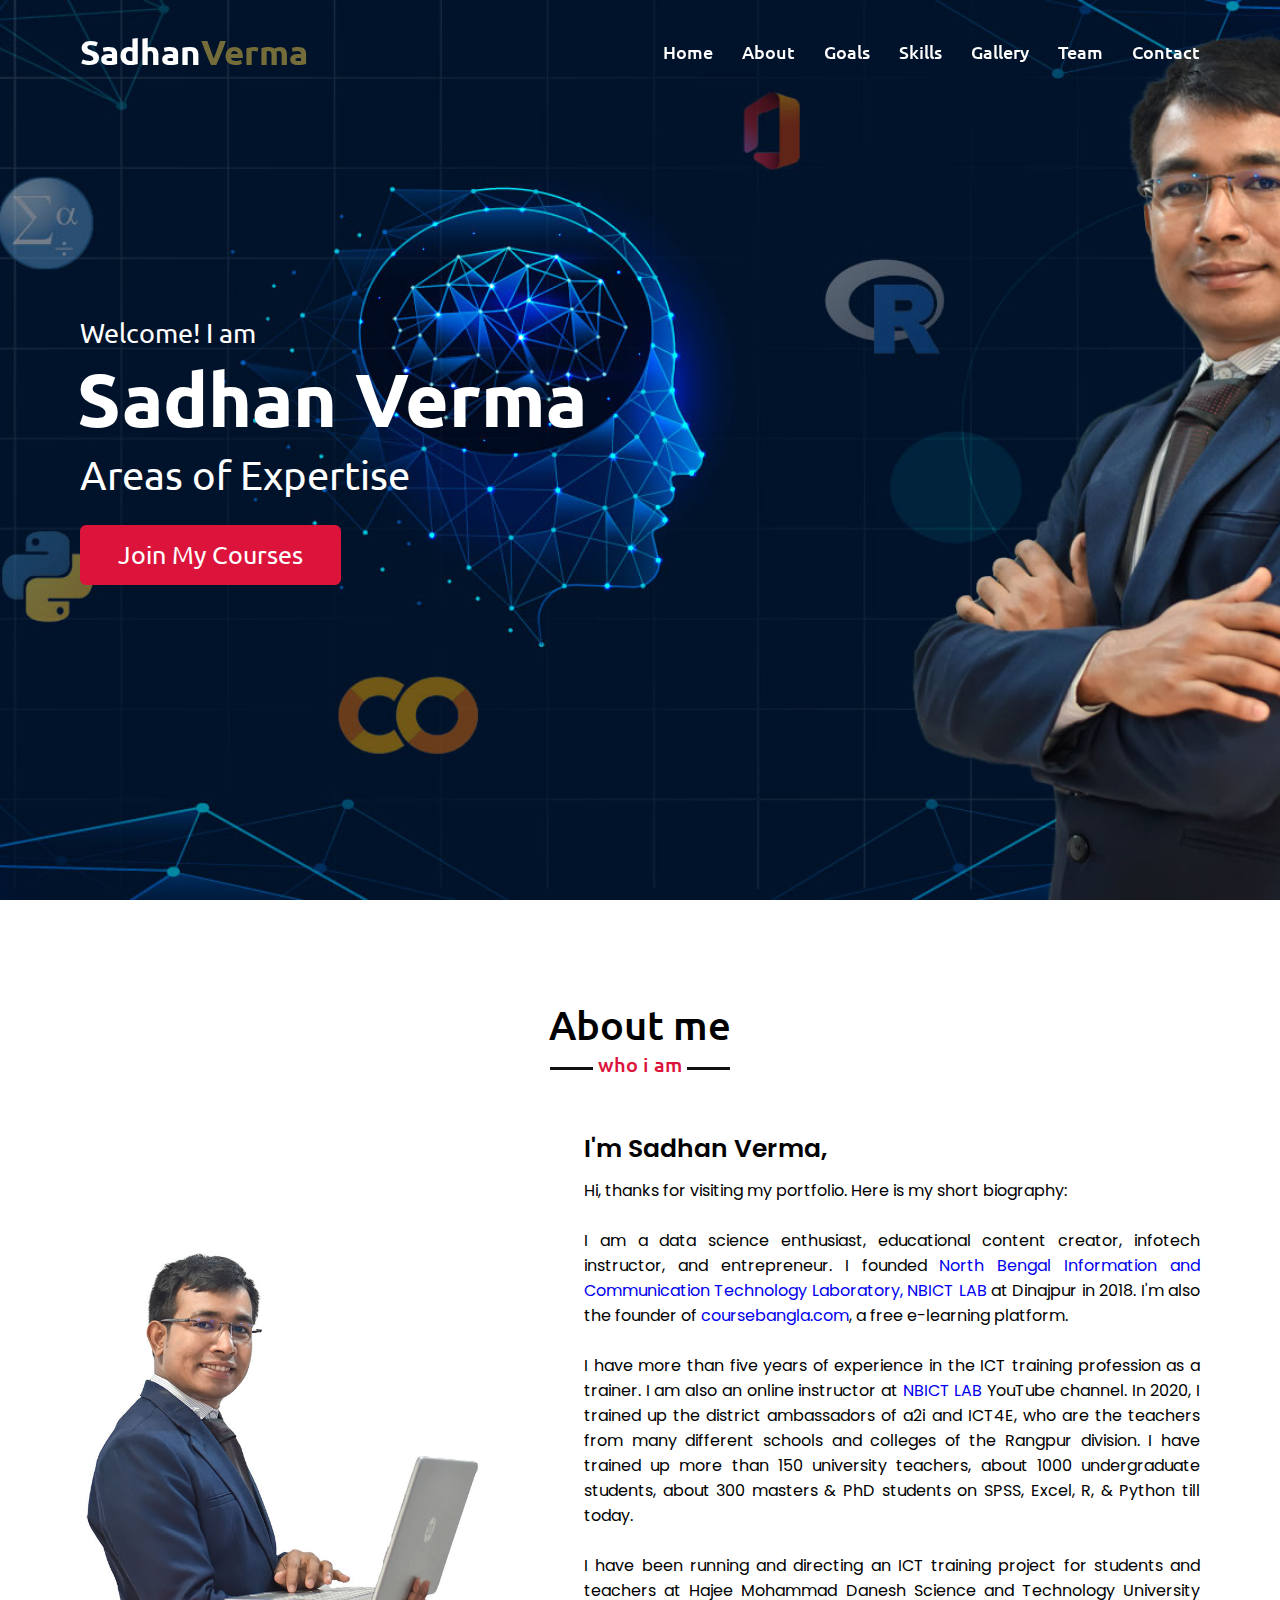
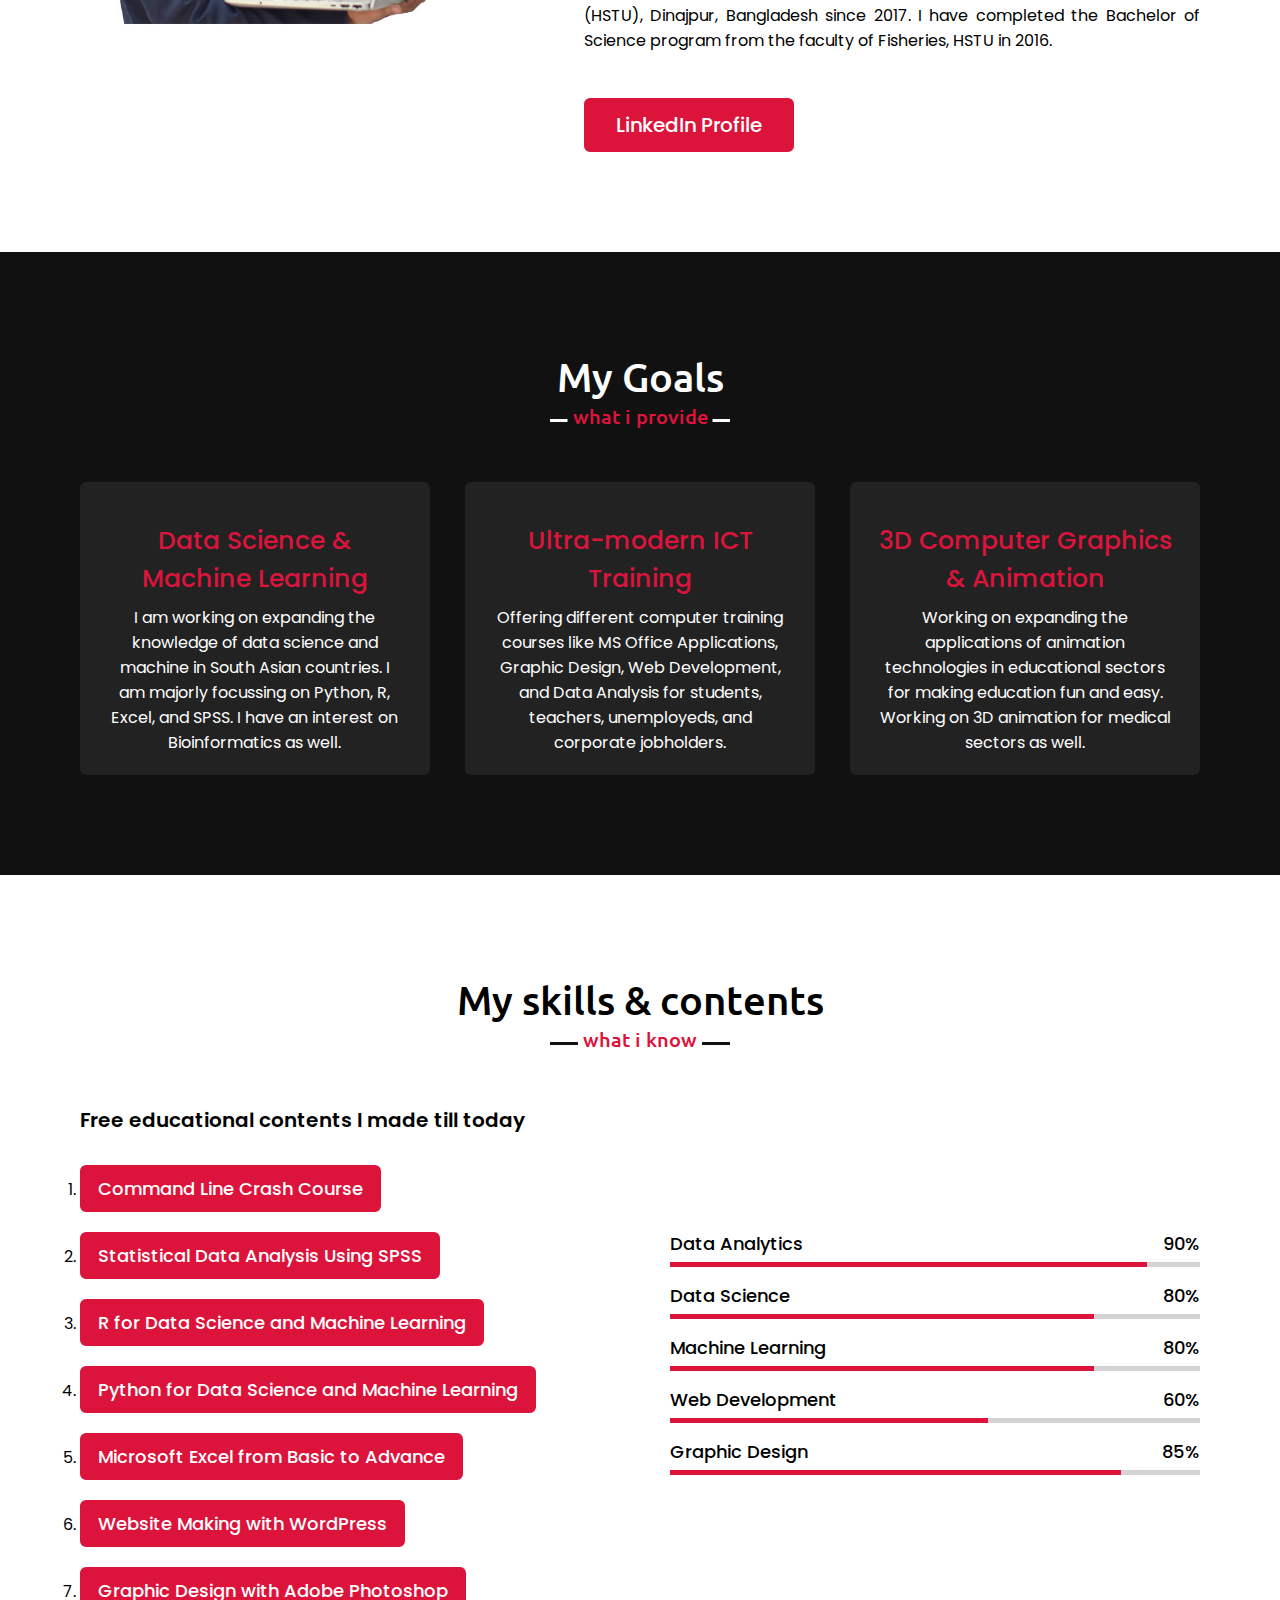
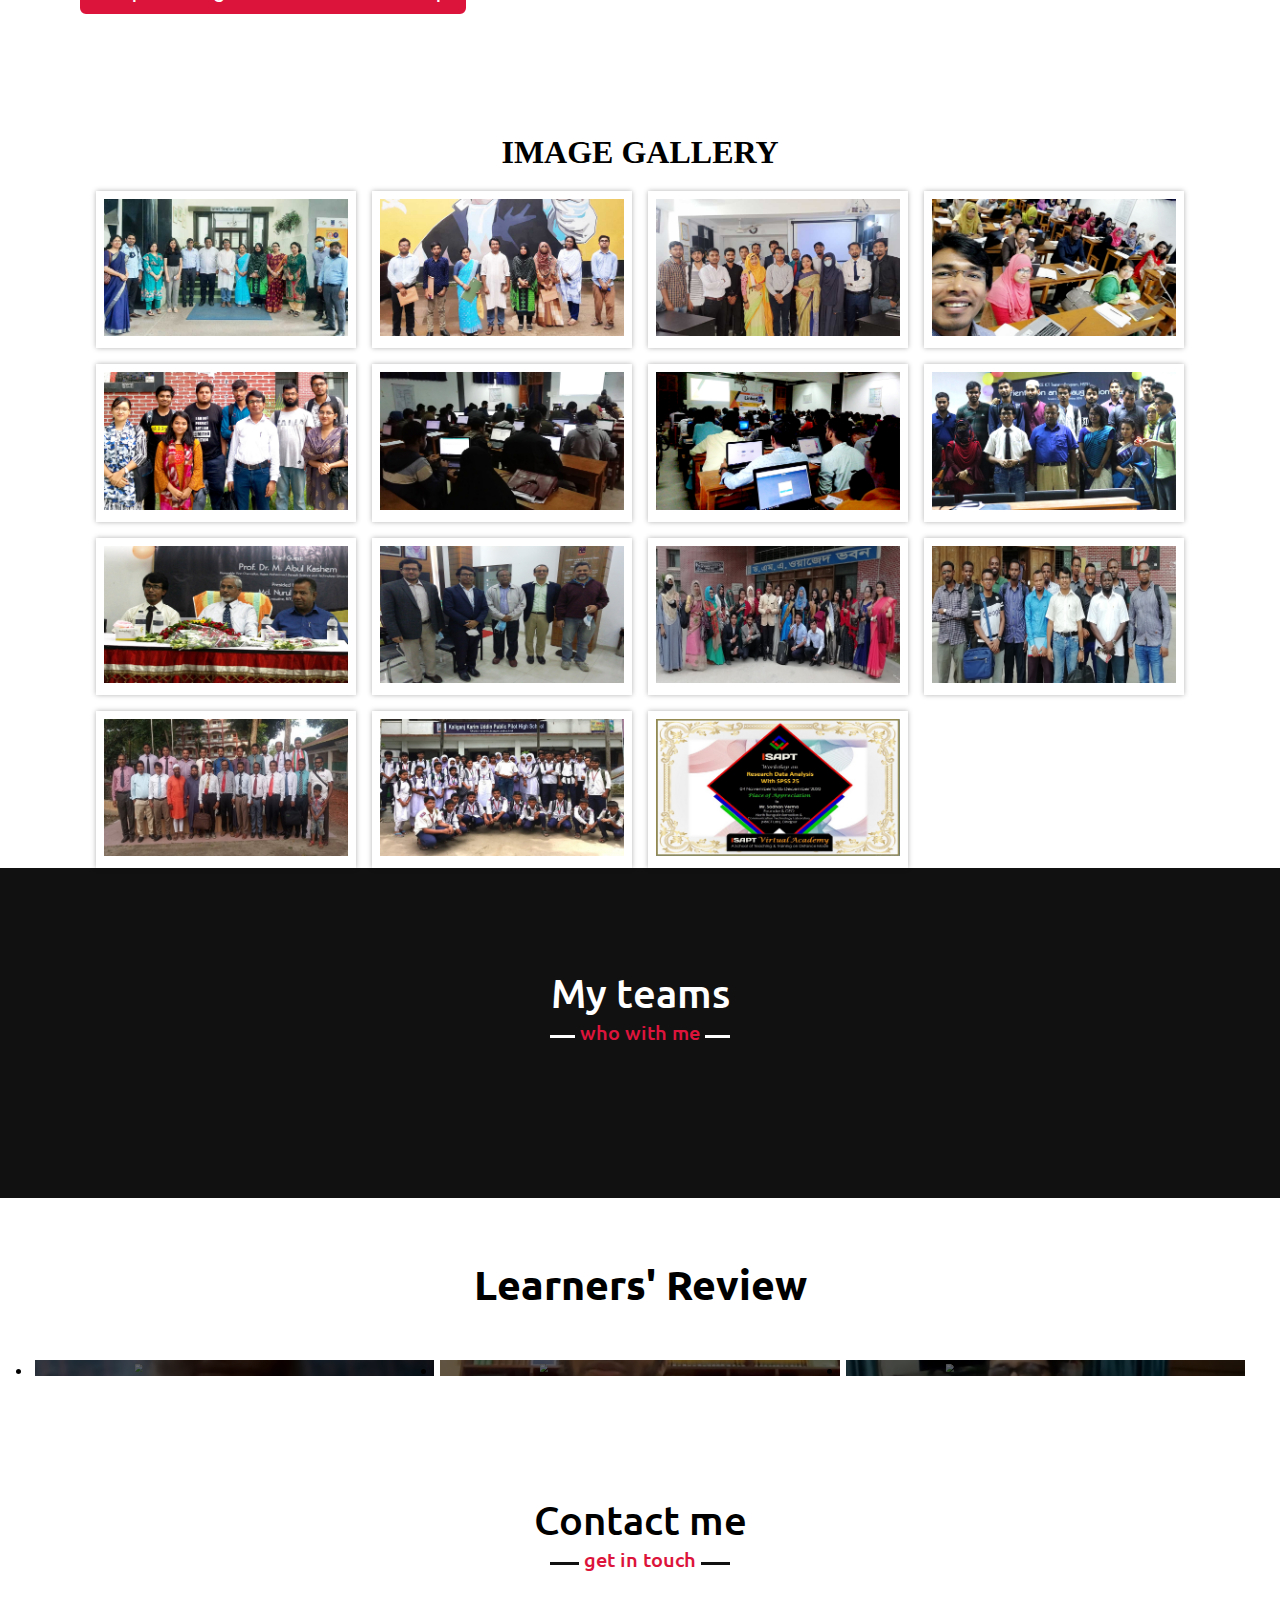
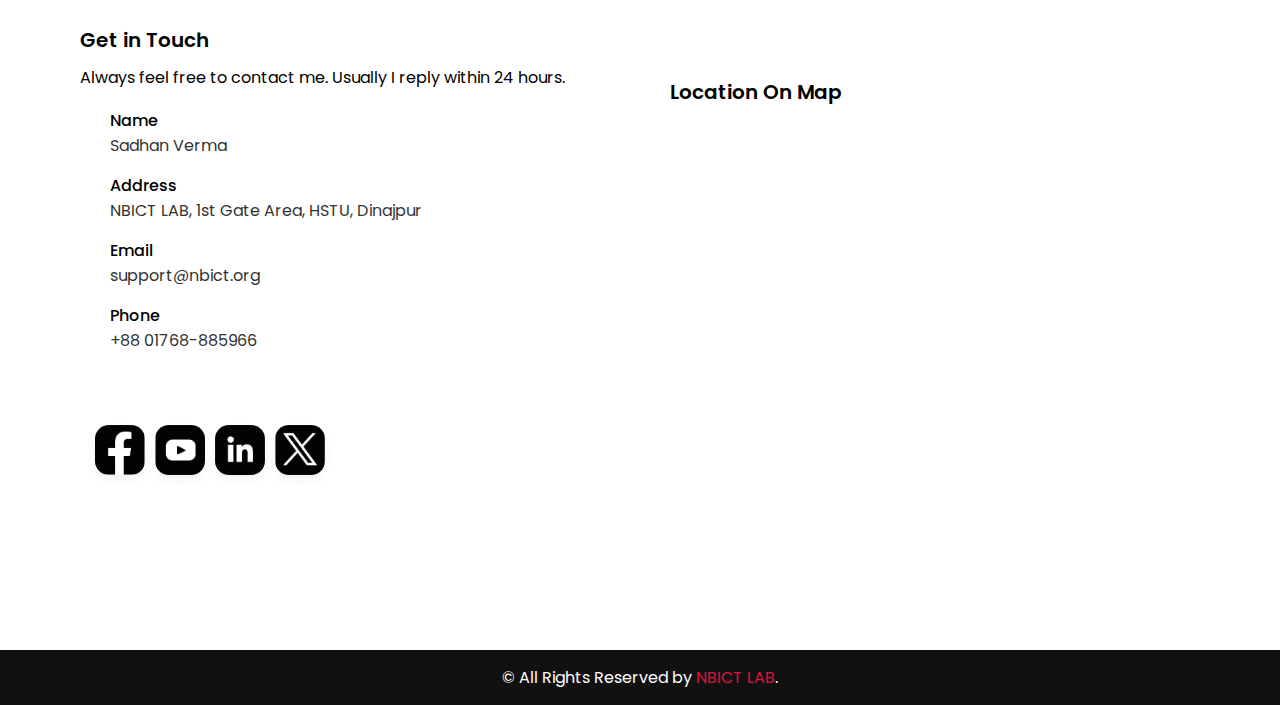
==== commit 1f5683d1: "Add files via upload" ====
--- a/index.html
+++ b/index.html
@@ -17,7 +17,7 @@
 </head>
 <body>
     <div class="scroll-up-btn">
-        <i class="fas fa-angle-up"></i>
+        <img src="images/scroll-up.png" style="width:25px;height:20px;">
     </div>
     <nav class="navbar">
         <div class="max-width">
@@ -605,10 +605,10 @@
     <!-- *********Social icon******* -->
                         
                       <div class="wrapper">
-                        <a href="https://www.facebook.com/ceonbict/" target="_blank"><div class="bg-ico" id="facebook"><i class="fab fa-facebook social  facebook fa-2x"></i></div></a>
-                        <a href="https://github.com/NBICT-LAB" target="_blank"><div class="bg-ico" id="github"><i class="fab fa-github social  github fa-2x"></i></div></a>
-                        <a href="https://www.linkedin.com/in/sadhan-verma" target="_blank"><div class="bg-ico" id="linkedin"><i class="fab fa-linkedin social  linkedin fa-2x"></i></div></a>
-                        <a href="https://www.youtube.com/nbictlab" target="_blank"><div class="bg-ico" id="youtube"><i class="fab fa-youtube social  youtube fa-2x"></i></div></a>
+                        <a href="https://www.facebook.com/ceonbict/" target="_blank"><div class="bg-ico" id="facebook"><img src="images/facebook.png"></div></a>
+                        <a href="https://www.youtube.com/nbictlab" target="_blank"><div class="bg-ico" id="github"><img src="images/youtube.png"></div></a>
+                        <a href="https://www.linkedin.com/in/sadhan-verma" target="_blank"><div class="bg-ico" id="linkedin"><img src="images/linkedin.png"></div></a>
+                        <a href="https://x.com/NbictL" target="_blank"><div class="bg-ico" id="youtube"><img src="images/x.png"></div></a>
                         </div>
   
   
@@ -618,7 +618,8 @@
                     </div>
                 </div>
                
-            
+   
+
      <div class="column right">
         <div class="text">Location On Map</div>
         <p></p>    
@@ -652,6 +653,9 @@
     </section>
 
     <!-- footer section start -->
+
+
+
     <footer>
         <!-- <span>Created By <a href="https://www.codingnepalweb.com">CodingNepal</a> | <span class="far fa-copyright"></span> 2020 All rights reserved.</span> -->
     
